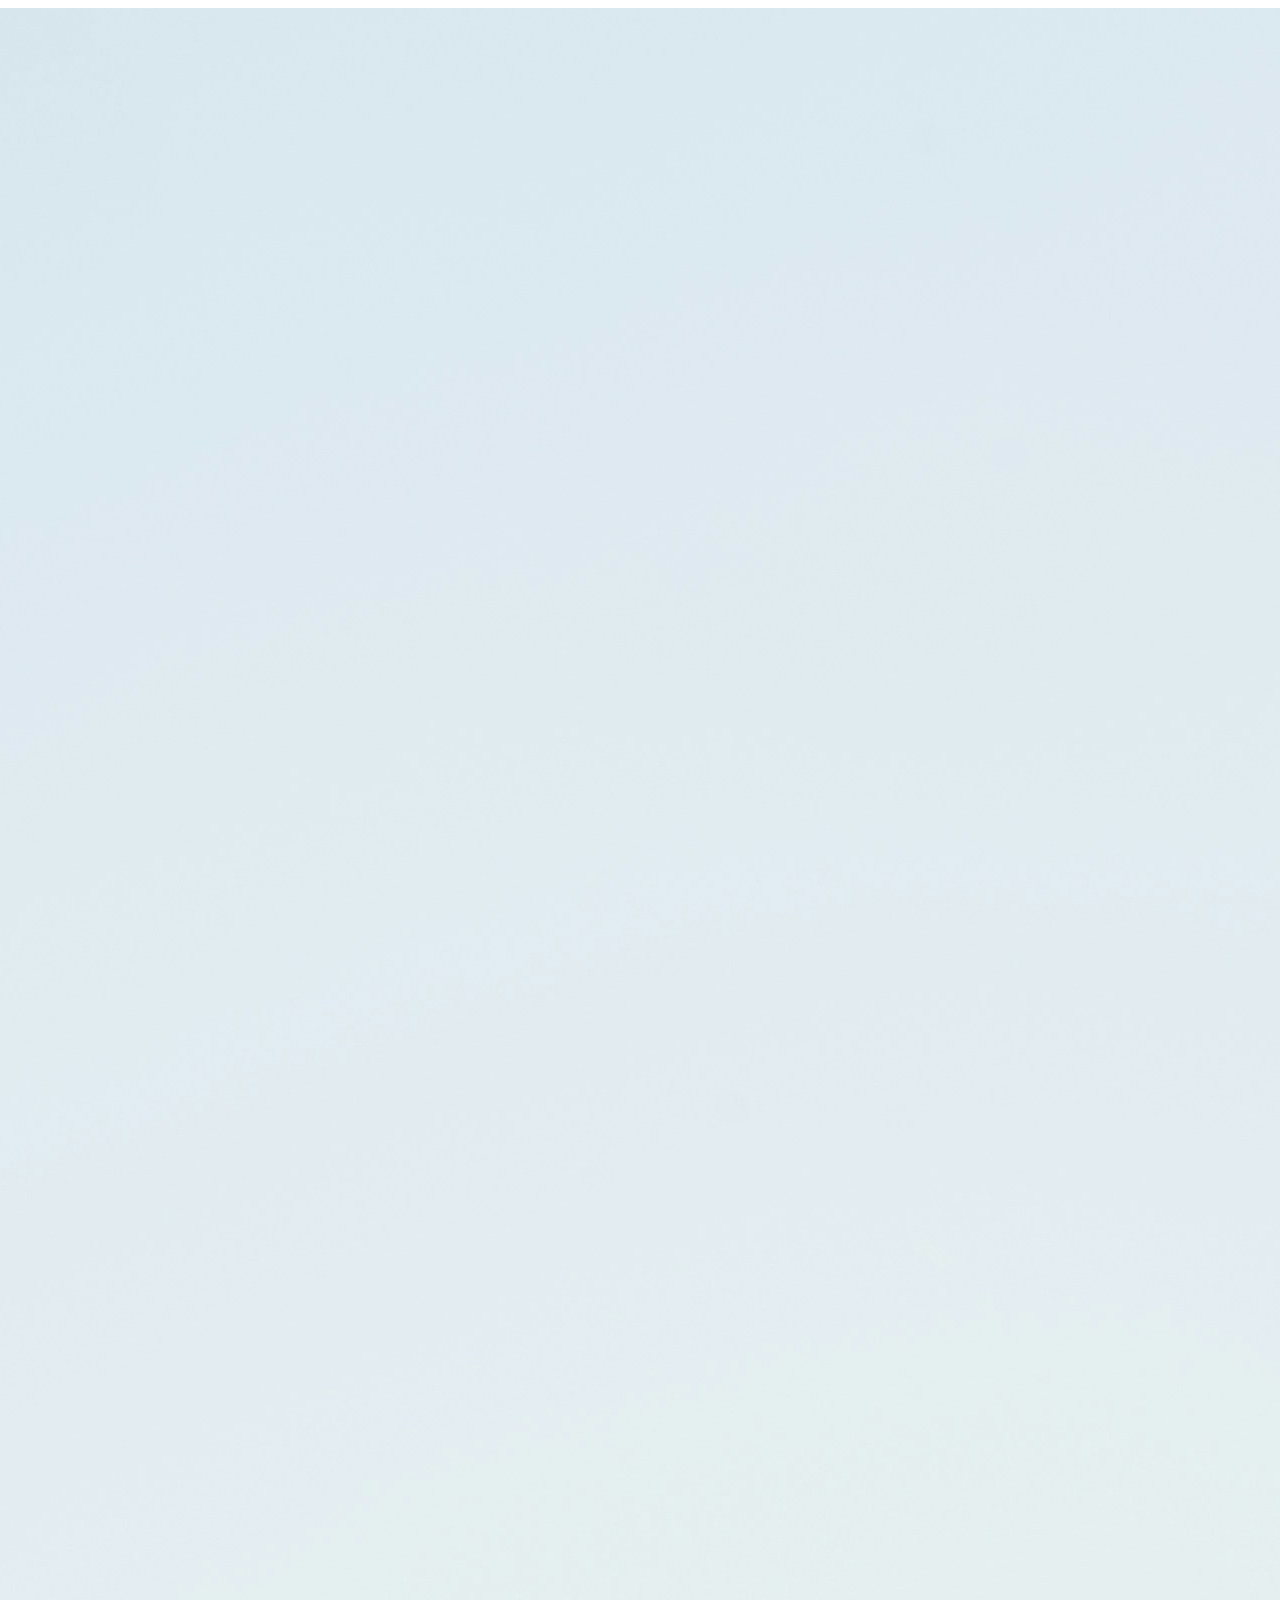
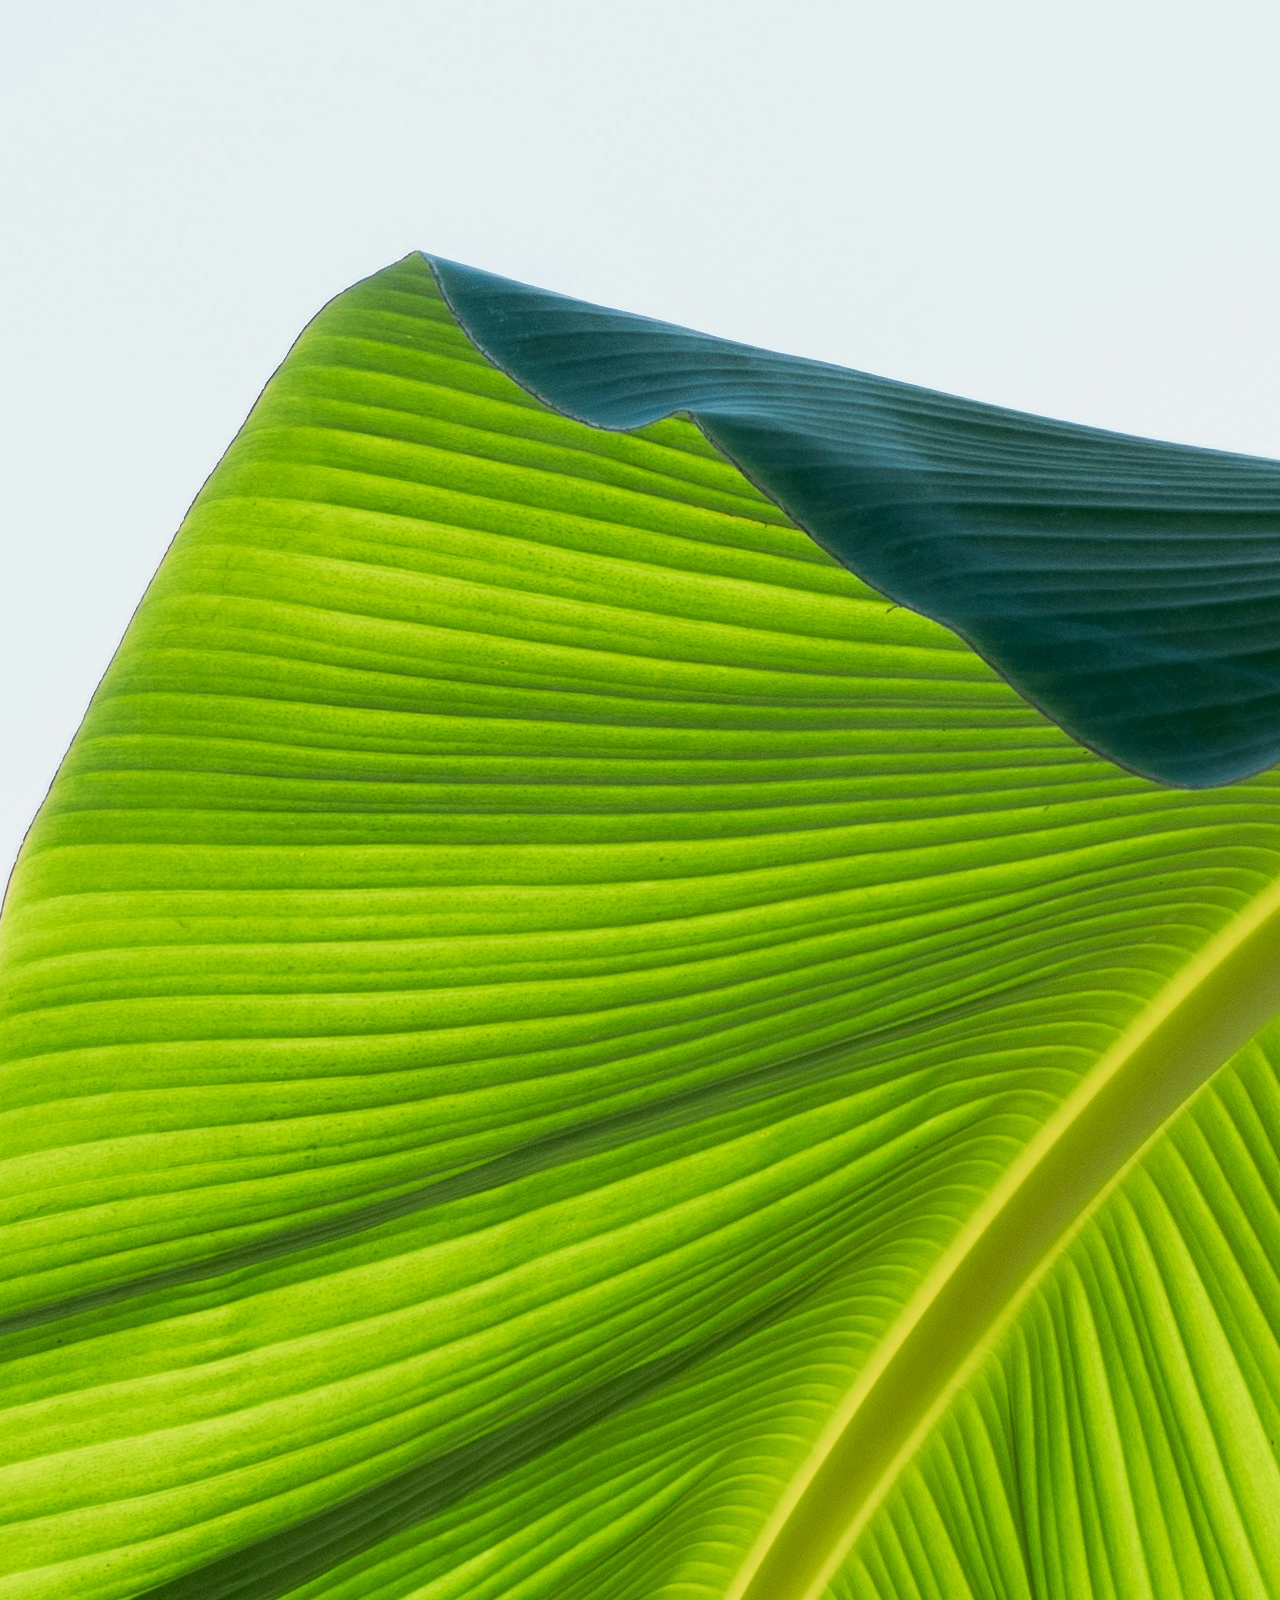
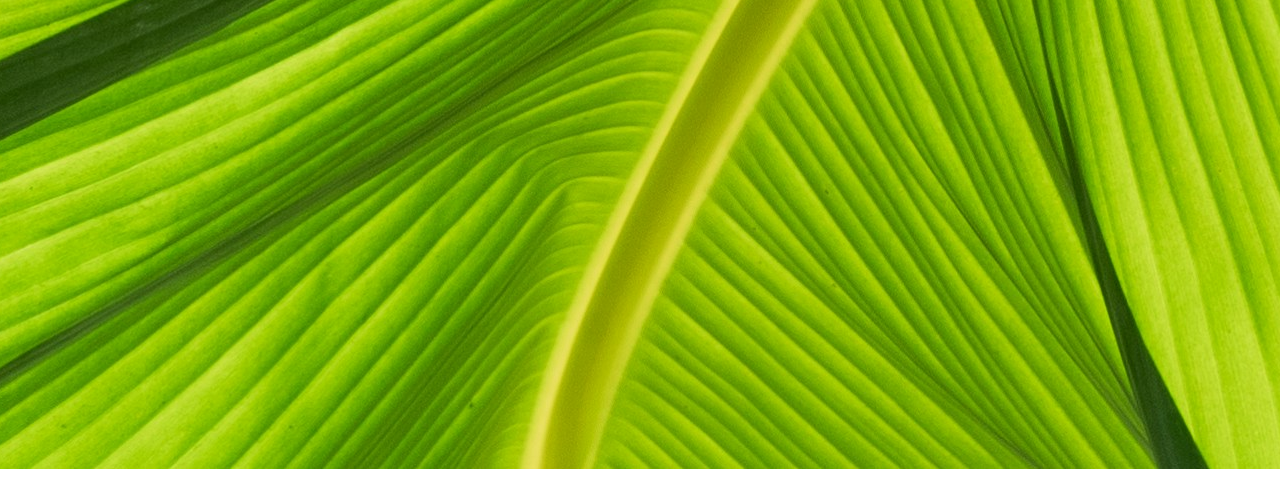
==== signup/index.html @ 75945351 "Add files via upload" ====
<!DOCTYPE html>
<html lang="en">
<head>
    <meta charset="UTF-8">
    <meta name="viewport" content="width=device-width, initial-scale=1.0">
    <link href="style.css" rel="stylesheet">
    <title>Document</title>
</head>
<body>
    <div class="image"> 
        <img src="image.jpg">
        <div class="title"></div>
    </div>
    <div class="page">
        <div class="intro">
            <h1>Wellness Studio</h1>
            <p>Welcome to our health and wellness center! To continue please sign-up:</p>
        </div>
        <div class="form">
            <div>
                <label for="first_name">First Name:</label>
                <input type="text" id="first_name" name="first_name">
                
            </div>
            <div>
                <label for="last_name">Last Name:</label>
                <input type="text" id="last_name" name="last_name">
            </div>
            <div>
                <label for="email">E-mail Address:</label>
                <input type="email" id="email" name="email">
            </div>
            <div>
                <label for="phone">Phone Number:</label>
                <input type="number" minlength="8" maxlength="12" id="phone" name="phone">
            </div>
            <div>
                <label for="password">Password:</label>
                <input type="password" id="password" name="password"></div>
            <div>
                <label for="confirm_password">Confirm Password:</label>
                <input type="password" id="confirm_password" name="confirm_password"></div>
        </div>
        <div class="buttons">
            <button type="submit">Create account</button>
        </div>
        <div><p>Already have an account? <a>Sign-in</a></p></div>
    </div>
</body>
</html>
---- signup/style.css ----
body{display:flex; flex-direction:row; justify-content:center;}

.form{display:flex; flex-wrap:wrap;}



a, button{cursor:pointer;}
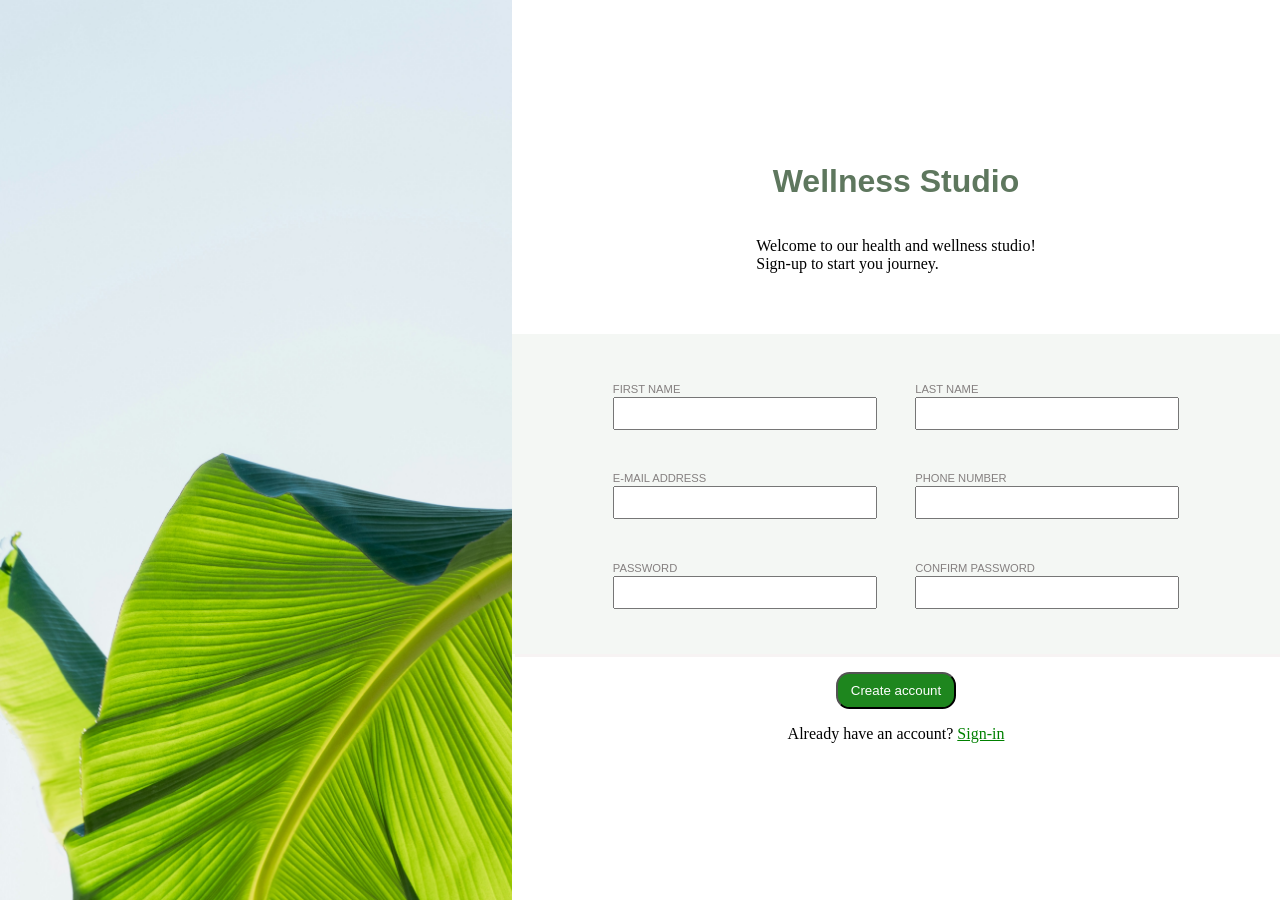
==== commit ad30610e: "Add files via upload" ====
--- a/signup/index.html
+++ b/signup/index.html
@@ -7,44 +7,59 @@
     <title>Document</title>
 </head>
 <body>
-    <div class="image"> 
-        <img src="image.jpg">
-        <div class="title"></div>
+    <div class="image">
+        <img src="image.jpg" alt="Beatiful Leaf">
+        <div class="credit"></div>
     </div>
     <div class="page">
         <div class="intro">
             <h1>Wellness Studio</h1>
-            <p>Welcome to our health and wellness center! To continue please sign-up:</p>
+            <p>Welcome to our health and wellness studio!<br>Sign-up to start you journey.</p>
         </div>
-        <div class="form">
-            <div>
-                <label for="first_name">First Name:</label>
-                <input type="text" id="first_name" name="first_name">
-                
+        <form>
+            <div class="form">
+            
+                <div class="item">
+                    <label for="first_name">First Name</label>
+                    <br>
+                    <input type="text" id="first_name" name="first_name" required>
+                    
+                </div>
+                <div class="item">
+                    <label for="last_name">Last Name</label>
+                    <br>
+                    <input type="text" id="last_name" name="last_name" required>
+                </div>
+                <div class="item">
+                    <label for="email">E-mail Address</label>
+                    <br>
+                    <input type="email"  id="email" name="email" required>
+                </div>
+                <div class="item">
+                    <label for="phone">Phone Number</label>
+                    <br>
+                    <input type="number" minlength="8" maxlength="12" id="phone" name="phone" required>
+                </div>
+                <div class="item">
+                    <label for="password">Password</label>
+                    <br>
+                    <input type="password"  minlength="8" id="password" name="password" required>
+                </div>
+                <div class="item">
+                    <label for="confirm_password">Confirm Password</label>
+                    <br>
+                    <input type="password"  minlength="8" id="confirm_password" name="confirm_password" required>
+                </div>
             </div>
-            <div>
-                <label for="last_name">Last Name:</label>
-                <input type="text" id="last_name" name="last_name">
-            </div>
-            <div>
-                <label for="email">E-mail Address:</label>
-                <input type="email" id="email" name="email">
-            </div>
-            <div>
-                <label for="phone">Phone Number:</label>
-                <input type="number" minlength="8" maxlength="12" id="phone" name="phone">
-            </div>
-            <div>
-                <label for="password">Password:</label>
-                <input type="password" id="password" name="password"></div>
-            <div>
-                <label for="confirm_password">Confirm Password:</label>
-                <input type="password" id="confirm_password" name="confirm_password"></div>
-        </div>
+        <br>
         <div class="buttons">
             <button type="submit">Create account</button>
+            <div><p>Already have an account? <a>Sign-in</a></p></div>
+
         </div>
-        <div><p>Already have an account? <a>Sign-in</a></p></div>
+        </form>
     </div>
+    
+        
 </body>
 </html>
--- a/signup/style.css
+++ b/signup/style.css
@@ -1,7 +1,51 @@
-body{display:flex; flex-direction:row; justify-content:center;}
 
-.form{display:flex; flex-wrap:wrap;}
+body{display:flex; flex-direction:row; justify-content:center; margin:0 auto;}
+
+.image{width: 40vw; height:100vh;
+    position:relative;
+    display:inline-block;  }
+
+.image::hover .credit{position:absolute; color:rgb(red, green, blue, 0.5)}
+
+.image img{display:block;
+        width:40vw; height:100vh;
+     }
+
+h1{color:rgb(94, 119, 94);
+    font-family: 'Playwrite DE SAS','Segoe UI', Tahoma, Geneva, Verdana, sans-serif;}
+
+}
+
+label,p,.buttons{font-size: 0.9rem;
+    font-family:system-ui, -apple-system, BlinkMacSystemFont, 'Segoe UI', Roboto, Oxygen, Ubuntu, Cantarell, 'Open Sans', 'Helvetica Neue', sans-serif;}
 
 
+.page{display:flex; flex-direction:column; justify-content: center; 
+    align-items:center; gap: 5vh;
+    background-color: rgb(255, 255, 255)}
+    
+.form{display:flex; flex-wrap:wrap; align-items:center; justify-content: center;
+      margin: 0 auto; padding:5vh 0; gap: 3vw;
+     box-shadow: 3px 3px rgb(247, 243, 243); background-color: rgb(244, 247, 244);}
 
-a, button{cursor:pointer;}+.item{
+    flex:0 0 33% box-sizing:border-box;}
+
+label{color:rgb(133, 128, 128);
+    font-size: 0.7rem;
+    
+    font-family: Roboto, Verdana, Geneva, Tahoma, sans-serif;
+      text-transform:uppercase;}
+
+input{max-width:25vw; min-width:20vw; height: 3vh;
+    }
+
+.buttons, .intro{display:flex; flex-direction:column; justify-content: center; 
+    align-items:center; backgroud-color:white;}
+
+a, button{cursor:pointer;}
+a{color:green;; text-decoration:underline}
+button{ color:white; background-color:rgb(30, 134, 30);); padding:1vh 1vw; border-radius:1.5vh; }
+
+
+input[type="password"]::invalid{border: red;}
